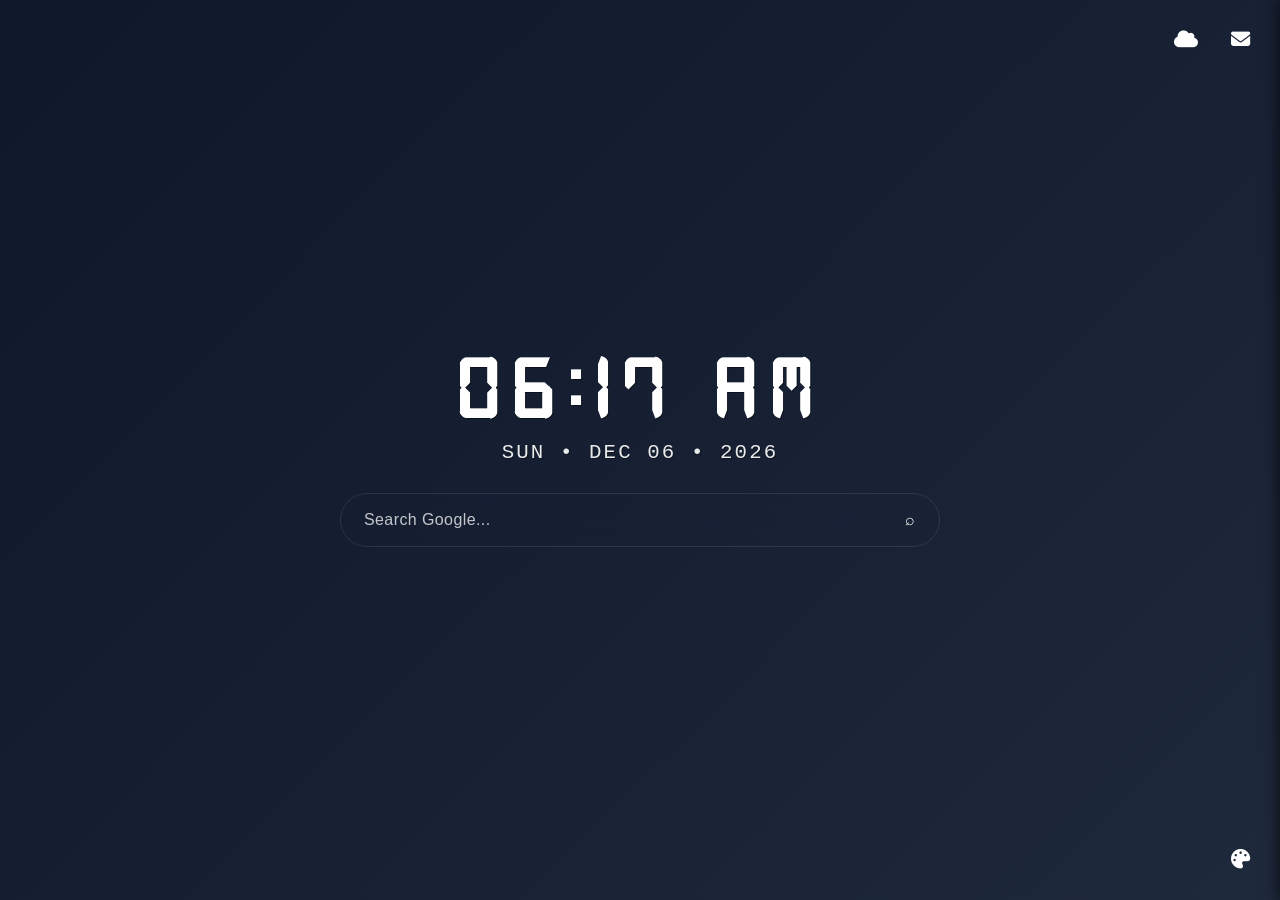
==== tab/index.html @ 5b80b04c "feat: Google Sign-In with redirect, Firebase Firestore sync" ====
<!DOCTYPE html>
<html lang="en">

<head>
    <meta charset="UTF-8" />
    <meta name="viewport" content="width=device-width, initial-scale=1.0" />
    <title>My Chrome Tab</title>

    <!-- Stylesheets -->
    <link rel="stylesheet" href="https://cdnjs.cloudflare.com/ajax/libs/font-awesome/6.5.0/css/all.min.css">
    <link rel="stylesheet" href="styles/base.css" />
    <link rel="stylesheet" href="styles/clock.css" />
    <link rel="stylesheet" href="styles/search.css" />
    <link rel="stylesheet" href="styles/layout.css" />
    <link rel="stylesheet" href="styles/mail.css" />
    <link rel="stylesheet" href="styles/shortcuts.css" />
    <link rel="stylesheet" href="styles/modal.css" />
    <link rel="stylesheet" href="styles/theme.css" />
</head>

<body>
    <div class="container">
        <!-- Sync + Mail buttons (top right) -->
        <button id="sync-btn" class="corner-btn corner-btn-sync" title="Sign in to sync">
            <i class="fas fa-cloud"></i>
        </button>
        <span id="sync-user" class="sync-user-badge"></span>
        <div id="mail-corner" class="mail-corner">
            <button id="mail-dropdown-btn" class="corner-btn" title="Mail">
                <i class="fas fa-envelope"></i>
            </button>
            <div id="mail-dropdown" class="mail-dropdown">
                <div class="mail-dropdown-header">
                    <h4>Google Accounts</h4>
                </div>
                <ul id="mail-dropdown-list"></ul>
            </div>
        </div>

        <!-- Theme button (bottom right) -->
        <button id="open-theme-panel" class="corner-btn corner-btn-theme" title="Change Theme">
            <i class="fas fa-palette"></i>
        </button>

        <!-- Theme Panel -->
        <div id="theme-panel" class="theme-panel">
            <div class="theme-panel-header">
                <h3>Select a Theme</h3>
                <button class="close-theme-panel" title="Close Panel">&times;</button>
            </div>
            <div class="theme-options" id="theme-options"></div>
        </div>

        <!-- Clock -->
        <div class="time-container">
            <div class="digital-display">
                <div class="time" id="time">12<span class="colon">:</span>48 PM</div>
                <div class="date" id="date">THU • AUG 07 • 2025</div>
            </div>
        </div>

        <!-- Search -->
        <div class="search-container">
            <div class="search-wrapper">
                <input type="text" class="search-box" placeholder="Search Google..." id="searchInput"
                    autocomplete="off">
                <button class="search-btn" onclick="performSearch()">⌕</button>
            </div>
        </div>

        <!-- Shortcuts -->
        <div class="shortcuts-wrapper">
            <div id="shortcut-grid" class="shortcut-grid"></div>
        </div>

    </div>

    <!-- Shortcut Modal -->
    <div id="shortcut-dialog" class="modal">
        <div class="modal-content">
            <button class="modal-close" id="close-shortcut-dialog">&times;</button>
            <h4 id="shortcut-dialog-title">Add Shortcut</h4>
            <form id="shortcut-form" class="my-form">
                <input type="url" id="shortcut-url" placeholder="https://example.com" required />
                <div class="name-input-wrapper">
                    <input type="text" id="shortcut-name" placeholder="Shortcut Name" required />
                    <button type="button" id="sync-name-btn" title="Sync name from URL">⟳</button>
                </div>
                <button type="submit">Save</button>
            </form>
        </div>
    </div>

    <!-- Scripts -->
    <script src="lib/firebase-app-compat.js"></script>
    <script src="lib/firebase-auth-compat.js"></script>
    <script src="lib/firebase-firestore-compat.js"></script>
    <script src="./firebase.js"></script>
    <script src="./storage.js"></script>
    <script src="scripts/clock.js"></script>
    <script src="scripts/search.js"></script>
    <script src="scripts/mail.js"></script>
    <script src="./utils.js"></script>
    <script src="scripts/shortcuts.js"></script>
    <script src="scripts/theme.js"></script>
</body>

</html>
---- tab/styles/base.css ----
:root {
  --color-bg: linear-gradient(135deg, #0f172a, #1e293b);
  --color-container: #1e40af;
  --color-text: #ffffff;
  --color-shadow: rgba(0, 0, 0, 0.4);
}

/* ===== FONTS ===== */
@font-face {
  font-family: 'Digital7Mono';
  src: url('../../fonts/digital-7_mono.ttf') format('truetype');
  font-weight: normal;
  font-style: normal;
}

@font-face {
  font-family: 'Digital7';
  src: url('../../fonts/digital-7.ttf') format('truetype');
  font-weight: normal;
  font-style: normal;
}

* {
  box-sizing: border-box;
}

body {
  margin: 0;
  padding: 0;
  min-height: 100vh;
  background: var(--color-bg);
  font-family: Arial, sans-serif;
  display: flex;
  justify-content: center;
  align-items: center;
  color: var(--color-text);
  user-select: none;
}

.container {
  position: relative;
  width: 100%;
  max-width: 1280px;
  margin: 0 auto;
  padding: 1.5rem;
  text-align: center;
  color: var(--color-text);
}

.container h1 {
  font-size: 2rem;
  margin-bottom: 1rem;
}

.container p {
  font-size: 1rem;
}
---- tab/styles/clock.css ----
/* ===== CLOCK ===== */
.clock {
  font-size: 3.5rem;
  font-weight: 600;
  padding: 1rem 2rem;
  margin-bottom: 2rem;
  letter-spacing: 2px;
  color: var(--color-text);
  display: inline-block;
}

.time-container {
  perspective: 1000px;
  position: relative;
  min-width: 400px;
}

.digital-display {
  padding: 25px 40px;
  position: relative;
  display: inline-block;
  overflow: hidden;
}

.digital-display::before {
  content: '';
  position: absolute;
  top: 0;
  left: 0;
  right: 0;
  bottom: 0;
  pointer-events: none;
  animation: scanLines 2s linear infinite;
}

.time {
  font-family: 'Digital7', monospace;
  font-size: clamp(2.8rem, 7vw, 5.5rem);
  font-weight: bold;
  color: #00ff66;
  letter-spacing: 0.15em;
  display: block;
  text-align: center;
  margin-bottom: 8px;
  position: relative;
}

.time .colon {
  animation: blink 1s infinite;
  display: inline-block;
}

@keyframes blink {

  0%,
  50% {
    opacity: 1;
  }

  51%,
  100% {
    opacity: 0.3;
  }
}

.date {
  font-family: 'Courier New', 'Lucida Console', monospace;
  font-size: clamp(0.9rem, 2vw, 1.3rem);
  font-weight: normal;
  color: #00cc55;
  letter-spacing: 0.1em;
  text-align: center;
  opacity: 0.9;
  text-transform: uppercase;
}
---- tab/styles/search.css ----
.search-container {
  position: relative;
  max-width: 600px;
  min-width: 400px;
  width: 100%;
  margin: 0 auto;
}

.search-wrapper {
  position: relative;
  background: rgba(255, 255, 255, 0.05);
  border-radius: 40px;
  padding: 3px;
  backdrop-filter: blur(20px);
  border: 1px solid rgba(255, 255, 255, 0.1);
  background: var(--overlay-color);
  transition: all 0.3s ease;
  display: flex;
  align-items: center;
}

.search-box {
  flex: 1;
  padding: 14px 50px 14px 20px;
  border: none;
  border-radius: 40px;
  font-size: 1rem;
  background: var(--overlay-color);
  outline: none;
  font-weight: 300;
  letter-spacing: 0.4px;
  transition: all 0.3s ease;
}

.search-box::placeholder {
  color: rgba(255, 255, 255, 1);
}

.search-box:focus {
  background: rgba(255, 255, 255, 0.12);
}

.search-btn {
  position: absolute;
  right: 10px;
  top: 50%;
  transform: translateY(-50%);
  width: 38px;
  height: 38px;
  border: none;
  border-radius: 50%;
  background: var(--overlay-color);
  color: var(--color-text);
  cursor: pointer;
  display: flex;
  align-items: center;
  justify-content: center;
  font-size: 1rem;
  transition: all 0.3s ease;
}

.search-btn:hover {
  transform: translateY(-50%) scale(1.05);
}

.search-btn:active {
  transform: translateY(-50%) scale(0.95);
}
---- tab/styles/layout.css ----
.shortcuts-wrapper {
    margin-top: 2rem;
    width: 100%;
}
---- tab/styles/mail.css ----
.mail-corner {
    position: fixed;
    top: 1.25rem;
    right: 1.25rem;
    z-index: 100;
}

#mail-dropdown-btn {
    position: relative;
}

.mail-dropdown {
    position: absolute;
    top: calc(100% + 0.75rem);
    right: 0;
    width: 360px;
    max-height: 440px;
    background: #1e293b;
    border-radius: 14px;
    box-shadow: 0 12px 40px rgba(0, 0, 0, 0.55);
    z-index: 1001;
    display: none;
    overflow: hidden;
    animation: mailFadeIn 0.2s ease-out;
}

@keyframes mailFadeIn {
    from {
        opacity: 0;
        transform: translateY(-8px) scale(0.97);
    }
    to {
        opacity: 1;
        transform: translateY(0) scale(1);
    }
}

.mail-dropdown.open {
    display: block;
}

.mail-dropdown-header {
    padding: 0.85rem 1rem;
    display: flex;
    align-items: center;
    justify-content: space-between;
}

.mail-dropdown-header h4 {
    margin: 0;
    font-size: 0.85rem;
    font-weight: 600;
    color: rgba(255, 255, 255, 0.55);
    text-transform: uppercase;
    letter-spacing: 0.6px;
}

.mail-dropdown-header .mail-add-account {
    display: inline-flex;
    align-items: center;
    justify-content: center;
    padding: 0.3rem;
    border-radius: 6px;
    background: none;
    border: none;
    color: rgba(255, 255, 255, 0.5);
    cursor: pointer;
    transition: background 0.15s, color 0.15s;
}

.mail-dropdown-header .mail-add-account:hover {
    background: rgba(255, 255, 255, 0.08);
    color: white;
}

.mail-dropdown-header .add-account-icon {
    width: 24px;
    height: 24px;
    border-radius: 50%;
    border: 1.5px dashed rgba(255, 255, 255, 0.25);
    display: flex;
    align-items: center;
    justify-content: center;
    font-size: 0.65rem;
    flex-shrink: 0;
}

#mail-dropdown-list {
    list-style: none;
    padding: 0.25rem 0.65rem 0.65rem 0.65rem;
    margin: 0;
    overflow-y: auto;
    max-height: 355px;
    display: flex;
    flex-direction: column;
    gap: 0.65rem;
    scrollbar-width: none;
    -ms-overflow-style: none;
}

#mail-dropdown-list::-webkit-scrollbar {
    display: none;
}

.mail-account-card {
    display: flex;
    flex-wrap: wrap;
    align-items: flex-start;
    column-gap: 0.85rem;
    row-gap: 0.5rem;
    padding: 0.85rem;
    border-radius: 10px;
    background: rgba(255, 255, 255, 0.03);
    transition: background 0.15s;
}

.mail-account-card:hover {
    background: rgba(255, 255, 255, 0.06);
}

.account-avatar {
    width: 44px;
    height: 44px;
    border-radius: 50%;
    object-fit: cover;
    flex-shrink: 0;
    border: 2px solid rgba(255, 255, 255, 0.12);
}

.account-info {
    flex: 1;
    min-width: 0;
}

.account-name {
    font-size: 0.9rem;
    font-weight: 600;
    color: white;
    line-height: 1.3;
    text-align: left;
}

.account-email {
    font-size: 0.78rem;
    color: rgba(255, 255, 255, 0.5);
    overflow: hidden;
    text-overflow: ellipsis;
    white-space: nowrap;
    text-align: left;
}

.account-services {
    display: flex;
    gap: 0.5rem;
    flex-wrap: wrap;
    width: 100%;
}

.service-link {
    display: inline-flex;
    align-items: center;
    justify-content: center;
    padding: 0.45rem;
    border-radius: 8px;
    background: rgba(255, 255, 255, 0.07);
    color: rgba(255, 255, 255, 0.8);
    text-decoration: none;
    transition: background 0.15s, transform 0.15s;
    width: 34px;
    height: 34px;
}

.service-link:hover {
    background: rgba(255, 255, 255, 0.14);
    color: white;
    transform: translateY(-1px);
}

.service-link img,
.service-link i {
    width: 20px;
    height: 20px;
    object-fit: contain;
    font-size: 16px;
    border-radius: 2px;
    flex-shrink: 0;
}
---- tab/styles/shortcuts.css ----
.shortcut-grid {
    display: grid;
    grid-template-columns: repeat(auto-fill, minmax(90px, 1fr));
    gap: 1.25rem;
}

.shortcut-item {
    position: relative;
    text-align: center;
    cursor: grab;
    text-decoration: none;
    transition: opacity 0.2s, transform 0.2s;
    border-radius: 10px;
    padding: 0.5rem 0.25rem;
}

.shortcut-item:active {
    cursor: grabbing;
}

.shortcut-item.dragging {
    opacity: 0.4;
    transform: scale(0.95);
}

.shortcut-item.drag-over {
    outline: 2px dashed rgba(255, 255, 255, 0.4);
    outline-offset: 4px;
    border-radius: 10px;
}

.shortcut-item:hover .shortcut-menu-btn {
    opacity: 1;
}

.shortcut-icon-wrapper {
    width: 48px;
    height: 48px;
    border-radius: 50%;
    background-color: var(--overlay-color);
    display: flex;
    align-items: center;
    justify-content: center;
    margin: 0 auto 0.5rem auto;
}

.shortcut-icon {
    width: 20px;
    height: 20px;
    object-fit: contain;
    display: block;
}

.shortcut-label {
    font-size: 0.85rem;
    word-break: break-word;
    color: rgba(255, 255, 255, 0.8);
    text-decoration: none;
}

.shortcut-item,
.shortcut-item a,
.shortcut-item a:link,
.shortcut-item a:visited,
.shortcut-item a:hover,
.shortcut-item a:active {
    text-decoration: none !important;
}

.shortcut-menu-btn {
    position: absolute;
    top: 0;
    right: 0;
    font-size: 1.2rem;
    background: transparent;
    border: none;
    color: white;
    opacity: 0;
    cursor: pointer;
    padding: 0.25rem;
    z-index: 1;
    transition: opacity 0.2s ease;
}

.shortcut-menu {
    position: absolute;
    top: 24px;
    right: 0;
    background: #1e293b;
    border: 1px solid rgba(255, 255, 255, 0.1);
    border-radius: 6px;
    box-shadow: 0 6px 12px rgba(0, 0, 0, 0.2);
    display: none;
    flex-direction: column;
    z-index: 2;
}

.shortcut-menu button {
    background: none;
    border: none;
    color: white;
    padding: 0.5rem 1rem;
    text-align: left;
    cursor: pointer;
    font-size: 0.85rem;
    width: 100%;
}

.shortcut-menu button:hover {
    background-color: #374151;
}

.add-shortcut-btn {
    color: var(--color-text);
    font-size: 0.85rem;
    padding: 0;
    border: none;
    border-radius: 0;
    cursor: pointer;
    display: flex;
    flex-direction: column;
    justify-content: center;
    align-items: center;
    text-align: center;
    min-height: auto;
    width: 100%;
    box-shadow: none;
    transition: background-color 0.2s ease;
    text-decoration: none;
    position: relative;
}

.add-shortcut-btn.drag-over {
    outline: 2px dashed rgba(255, 255, 255, 0.4);
    outline-offset: 4px;
    border-radius: 10px;
}

.add-shortcut-btn .add-icon {
    width: 48px;
    height: 48px;
    border-radius: 50%;
    margin: 0 auto 0.5rem auto;
    display: flex;
    align-items: center;
    justify-content: center;
    background-color: var(--overlay-color);
    font-size: 1.5rem;
    color: var(--color-text);
}

.add-shortcut-btn .add-text {
    font-size: 0.85rem;
    word-break: break-word;
    color: var(--color-text);
}

@media (max-width: 768px) {
    .shortcuts-wrapper {
        min-width: 400px;
    }
}
---- tab/styles/modal.css ----
.modal {
  display: none;
  position: fixed;
  top: 0;
  left: 0;
  width: 100vw;
  height: 100vh;
  background: rgba(0, 0, 0, 0.6);
  justify-content: center;
  align-items: center;
  z-index: 999;
}

.modal-content {
  position: relative;
  background-color: #1e293b;
  padding: 2rem;
  border-radius: 16px;
  box-shadow: 0 15px 35px rgba(0, 0, 0, 0.5);
  width: 90%;
  max-width: 420px;
  text-align: center;
  color: var(--color-text);
  animation: fadeIn 0.3s ease-out;
}

.modal-content h4 {
  margin-top: 0;
  margin-bottom: 1rem;
  font-size: 1.3rem;
  font-weight: 600;
}


.modal-close {
  position: absolute;
  top: 12px;
  right: 12px;
  width: 32px;
  height: 32px;
  font-size: 1.3rem;
  background: rgba(255, 255, 255, 0.1);
  color: white;
  border: none;
  border-radius: 50%;
  cursor: pointer;
  display: flex;
  align-items: center;
  justify-content: center;
  transition: background 0.3s ease;
}

.modal-close:hover {
  background: #f87171;
}


.modal-close:hover {
  background: #f87171;
  color: white;
  border-color: transparent;
}

@keyframes fadeIn {
  from {
    opacity: 0;
    transform: scale(0.98);
  }

  to {
    opacity: 1;
    transform: scale(1);
  }
}

.my-form {
  display: flex;
  flex-direction: column;
  gap: 0.75rem;
  margin-top: 1rem;
}

.my-form input {
  padding: 0.75rem 1rem;
  border: none;
  border-radius: 10px;
  outline: none;
  background-color: rgba(255, 255, 255, 0.08);
  color: white;
  font-size: 1rem;
}

.my-form button {
  width: 100%;
  padding: 0.6rem 1.2rem;
  background-color: #2563eb;
  color: white;
  border: none;
  border-radius: 10px;
  cursor: pointer;
  font-size: 1rem;
  font-weight: 500;
  transition: background 0.3s ease;
}

.my-form button:hover {
  background-color: #1d4ed8;
}

#shortcut-dialog .modal-content {
  text-align: center;
}

#shortcut-dialog input {
  padding: 0.75rem 1rem;
  border: none;
  border-radius: 10px;
  outline: none;
  background-color: rgba(255, 255, 255, 0.08);
  color: white;
  font-size: 1rem;
}

#shortcut-dialog button[type="submit"] {
  width: 100%;
  padding: 0.6rem 1.2rem;
  background-color: #2563eb;
  color: white;
  border: none;
  border-radius: 10px;
  cursor: pointer;
  font-size: 1rem;
  font-weight: 500;
  transition: background 0.3s ease;
}

#shortcut-dialog button[type="submit"]:hover {
  background-color: #1d4ed8;
}

.name-input-wrapper {
  position: relative;
  width: 100%;
}

.name-input-wrapper input {
  width: 100%;
  padding-right: 2.5rem;
  padding-left: 1rem;
  padding-top: 0.75rem;
  padding-bottom: 0.75rem;
  border: none;
  border-radius: 10px;
  outline: none;
  background-color: rgba(255, 255, 255, 0.08);
  color: white;
  font-size: 1rem;
  font-family: inherit;
}

#sync-name-btn {
  position: absolute;
  right: 0.75rem;
  top: 50%;
  transform: translateY(-50%);
  background: none;
  border: none;
  color: rgba(255, 255, 255, 0.7);
  font-size: 1.1rem;
  cursor: pointer;
  opacity: 0.6;
  padding: 0;
  line-height: 1;
  height: 1.2rem;
  width: 1.2rem;
  display: flex;
  align-items: center;
  justify-content: center;
}

#sync-name-btn:hover {
  opacity: 1;
}
---- tab/styles/theme.css ----
body.dark-text {
    --text-color: #ffffff;
    --clock-text-color: #ffffff;
    --search-text-color: #ffffff;
    --search-placeholder-text-color: rgba(255, 255, 255, 0.6);
    --shadow-color: rgba(0, 0, 0, 0.7);
    --overlay-color: rgba(0, 0, 0, 0.3);
    --hover-overlay-color: rgba(0, 0, 0, 0.5);
}

body.light-text {
    --text-color: #ffffff;
    --clock-text-color: #ffffff;
    --search-text-color: #000000;
    --search-placeholder-text-color: rgba(0, 0, 0, 0.6);
    --shadow-color: rgba(255, 255, 255, 0.6);
    --overlay-color: rgba(255, 255, 255, 0.25);
    --hover-overlay-color: rgba(255, 255, 255, 0.4);
}

.shortcut-label,
.mail-left {
    color: var(--text-color);
    text-shadow: 1px 1px 0 rgba(0, 0, 0, 0.4);
    font-weight: 500;
}

#time,
#date {
    color: var(--clock-text-color);
    text-shadow: 1px 1px 0 rgba(0, 0, 0, 0.4);
}

.shortcut-icon-wrapper:hover,
.add-shortcut-btn .add-icon:hover {
    background-color: var(--hover-overlay-color);
    transition: background-color 0.2s ease;
}

.search-box {
    color: var(--search-text-color);
    opacity: 0.75;
}

.search-box::placeholder {
    color: var(--search-placeholder-text-color);
}

.corner-btn {
    background-color: var(--overlay-color);
    border: none;
    border-radius: 50%;
    padding: 0.6rem;
    font-size: 1.2rem;
    color: var(--text-color);
    cursor: pointer;
    width: 40px;
    height: 40px;
    display: flex;
    align-items: center;
    justify-content: center;
    transition: background-color 0.2s ease, transform 0.2s ease;
}

.corner-btn:hover {
    background-color: var(--hover-overlay-color);
    transform: scale(1.1);
}

.corner-btn-theme {
    position: fixed;
    bottom: 1.25rem;
    right: 1.25rem;
    z-index: 100;
}

.corner-btn-sync {
    position: fixed;
    top: 1.25rem;
    right: 4.6rem;
    z-index: 100;
}

.sync-user-badge {
    display: none;
    position: fixed;
    top: 1.6rem;
    right: 7.2rem;
    z-index: 100;
    background: rgba(255, 255, 255, 0.08);
    color: rgba(255, 255, 255, 0.7);
    padding: 0.3rem 0.6rem;
    border-radius: 12px;
    font-size: 0.72rem;
    max-width: 140px;
    overflow: hidden;
    text-overflow: ellipsis;
    white-space: nowrap;
    pointer-events: none;
}

.corner-btn-sync.syncing i {
    animation: spin 1s linear infinite;
}

.corner-btn-sync.synced {
    color: #4ade80;
}

@keyframes spin {
    from { transform: rotate(0deg); }
    to { transform: rotate(360deg); }
}

.sync-info-bubble {
    display: none;
    position: fixed;
    top: 4rem;
    right: 1.25rem;
    background: #1e293b;
    color: white;
    padding: 0.6rem 1rem;
    border-radius: 8px;
    font-size: 0.8rem;
    font-weight: 500;
    z-index: 200;
    box-shadow: 0 4px 16px rgba(0, 0, 0, 0.4);
    border: 1px solid rgba(255, 255, 255, 0.1);
    animation: bubbleIn 0.2s ease-out;
}

.sync-info-bubble.synced {
    border-color: rgba(74, 222, 128, 0.4);
}

.sync-info-bubble small {
    display: block;
    margin-top: 0.3rem;
    opacity: 0.7;
    font-weight: 400;
    font-size: 0.72rem;
}

.sync-copy-btn {
    background: none;
    border: none;
    color: white;
    cursor: pointer;
    padding: 0 0.2rem;
    font-size: 0.85rem;
    vertical-align: middle;
    opacity: 0.8;
}

.sync-copy-btn:hover {
    opacity: 1;
}

.sync-info-bubble.error {
    border-color: rgba(248, 113, 113, 0.4);
    color: #f87171;
}

@keyframes bubbleIn {
    from { opacity: 0; transform: translateY(-4px); }
    to { opacity: 1; transform: translateY(0); }
}

.theme-panel {
    position: fixed;
    top: 0;
    right: -320px;
    width: 320px;
    height: 100vh;
    background: #1e293b;
    color: white;
    z-index: 1000;
    padding: 0 1rem 1rem 1rem;
    box-shadow: -4px 0 12px rgba(0, 0, 0, 0.5);
    transition: right 0.3s ease-in-out;
    overflow-y: auto;
}

.theme-panel::-webkit-scrollbar {
    width: 6px;
}

.theme-panel::-webkit-scrollbar-thumb {
    background-color: rgba(255, 255, 255, 0.25);
    border-radius: 4px;
}

.theme-panel::-webkit-scrollbar-track {
    background: transparent;
}

.theme-panel.open {
    right: 0;
}

.theme-panel-header {
    position: sticky;
    top: 0;
    z-index: 10;
    background: #1e293b;
    padding-block: 0.75rem;
    display: flex;
    align-items: center;
    justify-content: space-between;
    gap: 1rem;
}

.theme-panel-header h3 {
    font-size: 1.25rem;
    margin: 0;
}

.close-theme-panel {
    font-size: 1.5rem;
    background: transparent;
    border: none;
    color: white;
    cursor: pointer;
}

.theme-options {
    display: flex;
    flex-direction: column;
    gap: 1rem;
}

.theme-thumb {
    width: 100%;
    aspect-ratio: 16 / 9;
    object-fit: cover;
    border-radius: 8px;
    border: 2px solid transparent;
    cursor: pointer;
    display: block;
    transition: border 0.2s ease, transform 0.2s ease;
}

.theme-thumb:hover {
    border-color: #3b82f6;
}
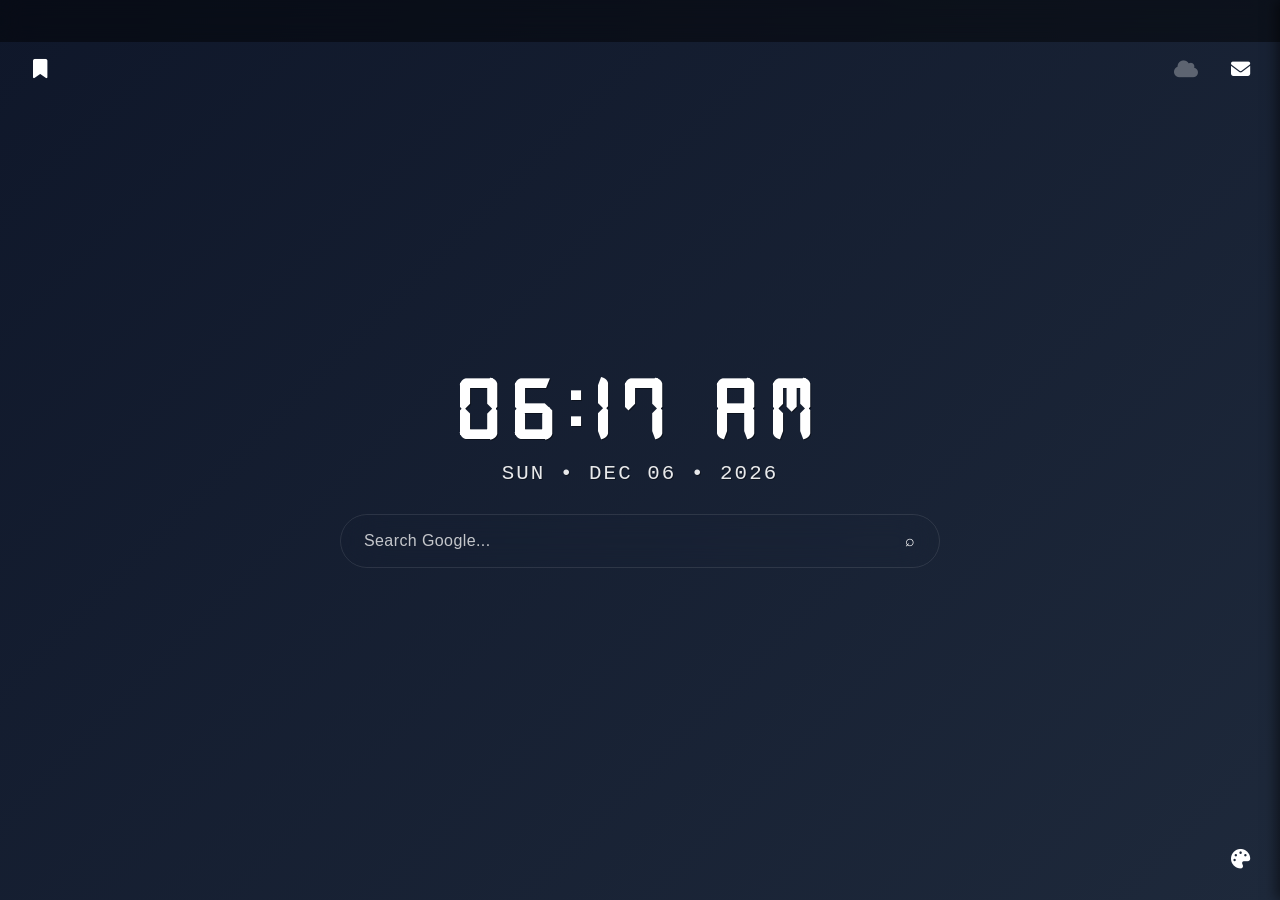
==== commit 34e3c93b: "@ feat: bookmark bar with folders, sync, drag reorder, and UI polish - Add self-contained bookmark b" ====
--- a/tab/index.html
+++ b/tab/index.html
@@ -16,15 +16,35 @@
     <link rel="stylesheet" href="styles/shortcuts.css" />
     <link rel="stylesheet" href="styles/modal.css" />
     <link rel="stylesheet" href="styles/theme.css" />
+    <link rel="stylesheet" href="styles/bookmarks.css" />
 </head>
 
 <body>
+    <!-- Bookmark Bar -->
+    <div id="bookmark-bar">
+        <div id="bookmark-bar-items" class="bookmark-bar-items"></div>
+    </div>
+
     <div class="container">
+        <!-- Bookmark button (top left) -->
+        <div id="bookmark-corner" class="bookmark-corner">
+            <button id="bookmark-btn" class="corner-btn" title="Bookmarks">
+                <i class="fas fa-bookmark"></i>
+            </button>
+            <div id="bookmark-dropdown" class="sync-dropdown">
+                <div id="bookmark-dropdown-content"></div>
+            </div>
+        </div>
+
         <!-- Sync + Mail buttons (top right) -->
-        <button id="sync-btn" class="corner-btn corner-btn-sync" title="Sign in to sync">
-            <i class="fas fa-cloud"></i>
-        </button>
-        <span id="sync-user" class="sync-user-badge"></span>
+        <div id="sync-corner" class="sync-corner">
+            <button id="sync-btn" class="corner-btn corner-btn-sync" title="Sync">
+                <i class="fas fa-cloud"></i>
+            </button>
+            <div id="sync-dropdown" class="sync-dropdown">
+                <div id="sync-dropdown-content"></div>
+            </div>
+        </div>
         <div id="mail-corner" class="mail-corner">
             <button id="mail-dropdown-btn" class="corner-btn" title="Mail">
                 <i class="fas fa-envelope"></i>
@@ -92,10 +112,7 @@
     </div>
 
     <!-- Scripts -->
-    <script src="lib/firebase-app-compat.js"></script>
-    <script src="lib/firebase-auth-compat.js"></script>
-    <script src="lib/firebase-firestore-compat.js"></script>
-    <script src="./firebase.js"></script>
+    <script src="./sync.js"></script>
     <script src="./storage.js"></script>
     <script src="scripts/clock.js"></script>
     <script src="scripts/search.js"></script>
@@ -103,6 +120,7 @@
     <script src="./utils.js"></script>
     <script src="scripts/shortcuts.js"></script>
     <script src="scripts/theme.js"></script>
+    <script src="scripts/bookmarks.js"></script>
 </body>
 
 </html>
--- a/tab/styles/mail.css
+++ b/tab/styles/mail.css
@@ -1,6 +1,6 @@
 .mail-corner {
     position: fixed;
-    top: 1.25rem;
+    top: calc(42px + 0.5rem);
     right: 1.25rem;
     z-index: 100;
 }
--- a/tab/styles/shortcuts.css
+++ b/tab/styles/shortcuts.css
@@ -9,9 +9,15 @@
     text-align: center;
     cursor: grab;
     text-decoration: none;
-    transition: opacity 0.2s, transform 0.2s;
+    transition: opacity 0.2s, transform 0.25s ease, outline 0.15s ease;
     border-radius: 10px;
     padding: 0.5rem 0.25rem;
+}
+
+.shortcut-item a,
+.shortcut-item img,
+.shortcut-item button {
+    -webkit-user-drag: none;
 }
 
 .shortcut-item:active {
@@ -24,9 +30,20 @@
 }
 
 .shortcut-item.drag-over {
-    outline: 2px dashed rgba(255, 255, 255, 0.4);
+    outline: 2px dashed rgba(255, 255, 255, 0.5);
     outline-offset: 4px;
     border-radius: 10px;
+    background: rgba(255, 255, 255, 0.05);
+}
+
+@keyframes settle-bounce {
+    0% { transform: scale(0.95); }
+    50% { transform: scale(1.04); }
+    100% { transform: scale(1); }
+}
+
+.shortcut-item.settled {
+    animation: settle-bounce 0.3s ease;
 }
 
 .shortcut-item:hover .shortcut-menu-btn {
@@ -130,12 +147,6 @@
     position: relative;
 }
 
-.add-shortcut-btn.drag-over {
-    outline: 2px dashed rgba(255, 255, 255, 0.4);
-    outline-offset: 4px;
-    border-radius: 10px;
-}
-
 .add-shortcut-btn .add-icon {
     width: 48px;
     height: 48px;
--- a/tab/styles/theme.css
+++ b/tab/styles/theme.css
@@ -74,29 +74,28 @@
     z-index: 100;
 }
 
-.corner-btn-sync {
-    position: fixed;
-    top: 1.25rem;
+.sync-corner {
+    position: fixed;
+    top: calc(42px + 0.5rem);
     right: 4.6rem;
     z-index: 100;
 }
 
-.sync-user-badge {
-    display: none;
-    position: fixed;
-    top: 1.6rem;
-    right: 7.2rem;
+.bookmark-corner {
+    position: fixed;
+    top: calc(42px + 0.5rem);
+    left: 1.25rem;
     z-index: 100;
-    background: rgba(255, 255, 255, 0.08);
-    color: rgba(255, 255, 255, 0.7);
-    padding: 0.3rem 0.6rem;
-    border-radius: 12px;
-    font-size: 0.72rem;
-    max-width: 140px;
-    overflow: hidden;
-    text-overflow: ellipsis;
-    white-space: nowrap;
-    pointer-events: none;
+}
+
+.corner-btn-sync {
+    position: relative;
+    color: rgba(255, 255, 255, 0.3);
+    transition: color 0.3s ease;
+}
+
+.corner-btn-sync:hover {
+    color: rgba(255, 255, 255, 0.6);
 }
 
 .corner-btn-sync.syncing i {
@@ -105,6 +104,10 @@
 
 .corner-btn-sync.synced {
     color: #4ade80;
+}
+
+.corner-btn-sync.error {
+    color: #f87171;
 }
 
 @keyframes spin {
@@ -166,6 +169,144 @@
     to { opacity: 1; transform: translateY(0); }
 }
 
+.sync-dropdown {
+    position: absolute;
+    top: calc(100% + 0.75rem);
+    right: 0;
+    width: 300px;
+    background: #1e293b;
+    border-radius: 14px;
+    box-shadow: 0 12px 40px rgba(0, 0, 0, 0.55);
+    z-index: 1001;
+    display: none;
+    overflow: hidden;
+    animation: mailFadeIn 0.2s ease-out;
+}
+
+.sync-dropdown.open {
+    display: block;
+}
+
+.sync-dropdown-inner {
+    padding: 1rem;
+}
+
+.sync-dropdown-user {
+    display: flex;
+    align-items: center;
+    gap: 0.75rem;
+    margin-bottom: 0.75rem;
+    padding: 0.6rem 0.75rem;
+    background: rgba(255, 255, 255, 0.04);
+    border-radius: 10px;
+}
+
+.sync-dropdown-avatar {
+    width: 36px;
+    height: 36px;
+    border-radius: 50%;
+    background: #2563eb;
+    color: white;
+    display: flex;
+    align-items: center;
+    justify-content: center;
+    font-weight: 600;
+    font-size: 0.9rem;
+    flex-shrink: 0;
+}
+
+.sync-dropdown-email {
+    font-size: 0.85rem;
+    color: white;
+    font-weight: 500;
+    word-break: break-all;
+}
+
+.sync-status-msg {
+    font-size: 0.78rem;
+    padding: 0.5rem 0.75rem;
+    border-radius: 6px;
+    margin-bottom: 0.5rem;
+    text-align: center;
+    font-weight: 500;
+    animation: bubbleIn 0.2s ease-out;
+}
+
+.sync-status-msg.success {
+    background: rgba(74, 222, 128, 0.1);
+    color: #4ade80;
+}
+
+.sync-status-msg.error {
+    background: rgba(248, 113, 113, 0.1);
+    color: #f87171;
+}
+
+.sync-dropdown-actions {
+    display: flex;
+    flex-direction: column;
+    gap: 0.4rem;
+}
+
+.sync-dropdown-btn {
+    width: 100%;
+    padding: 0.6rem 1rem;
+    border: none;
+    border-radius: 8px;
+    font-size: 0.85rem;
+    cursor: pointer;
+    font-weight: 500;
+    text-align: center;
+    transition: background 0.15s, transform 0.15s;
+}
+
+.sync-dropdown-btn.primary {
+    background: #2563eb;
+    color: white;
+}
+
+.sync-dropdown-btn.primary:hover {
+    background: #1d4ed8;
+}
+
+.sync-dropdown-btn.ghost {
+    background: rgba(255, 255, 255, 0.06);
+    color: rgba(255, 255, 255, 0.7);
+}
+
+.sync-dropdown-btn.ghost:hover {
+    background: rgba(255, 255, 255, 0.12);
+    color: white;
+}
+
+.sync-dropdown-btn.danger {
+    background: rgba(248, 113, 113, 0.1);
+    color: #f87171;
+}
+
+.sync-dropdown-btn.danger:hover {
+    background: rgba(248, 113, 113, 0.2);
+}
+
+.sync-dropdown-btn.signin {
+    background: #2563eb;
+    color: white;
+    padding: 0.75rem;
+    font-size: 0.9rem;
+}
+
+.sync-dropdown-btn.signin:hover {
+    background: #1d4ed8;
+}
+
+.sync-dropdown-info {
+    font-size: 0.78rem;
+    color: rgba(255, 255, 255, 0.5);
+    text-align: center;
+    margin-bottom: 0.75rem;
+    line-height: 1.4;
+}
+
 .theme-panel {
     position: fixed;
     top: 0;
--- a/tab/styles/bookmarks.css
+++ b/tab/styles/bookmarks.css
@@ -0,0 +1,245 @@
+/* ===== Bookmark Bar ===== */
+#bookmark-bar {
+    position: fixed;
+    top: 0; left: 0; right: 0;
+    height: 42px;
+    z-index: 100;
+    display: flex;
+    align-items: center;
+    padding: 0 1rem;
+    background: rgba(0,0,0,0.45);
+    backdrop-filter: blur(12px);
+    -webkit-backdrop-filter: blur(12px);
+}
+body.bookmark-bar-visible { padding-top: 42px; }
+
+.bookmark-bar-items {
+    display: flex; align-items: center; gap: 2px;
+    flex: 1 1 0; min-width: 0;
+    overflow-x: auto; overflow-y: hidden; height: 100%;
+    white-space: nowrap;
+    -ms-overflow-style: none; scrollbar-width: none;
+    -webkit-overflow-scrolling: touch;
+}
+.bookmark-bar-items::-webkit-scrollbar { display: none; }
+
+/* ===== Bar item (shared) ===== */
+.bookmark-bar-item {
+    display: flex; align-items: center; gap: 5px;
+    padding: 4px 8px; border-radius: 6px;
+    cursor: grab; flex-shrink: 0; height: 30px;
+    text-decoration: none; color: var(--text-color);
+    font-size: 0.78rem; white-space: nowrap;
+    transition: background 0.15s, opacity 0.2s, transform 0.25s ease;
+    user-select: none; -webkit-user-drag: none;
+}
+.bookmark-bar-item:hover { background: var(--hover-overlay-color); }
+.bookmark-bar-item:active { cursor: grabbing; }
+
+/* ===== Bar folder ===== */
+.bm-bar-folder { gap: 5px; }
+.bm-bar-folder-icon { font-size: 0.7rem; color: #fbbf24; flex-shrink: 0; }
+
+/* ===== Bar bookmark ===== */
+.bm-bar-bookmark { cursor: pointer; -webkit-user-drag: element; }
+.bm-bar-bookmark:active { cursor: pointer; }
+.bm-bar-bookmark .bm-favicon { width: 16px; height: 16px; flex-shrink: 0; -webkit-user-drag: none; }
+.bm-bar-bookmark .bm-title { overflow: hidden; text-overflow: ellipsis; max-width: 130px; -webkit-user-drag: none; }
+
+/* ===== Bar folder ===== */
+.bm-bar-folder { cursor: pointer; -webkit-user-drag: element; }
+.bm-bar-folder .bm-bar-folder-icon { -webkit-user-drag: none; }
+.bm-bar-folder .bm-title { -webkit-user-drag: none; }
+
+/* ===== Bar separator ===== */
+.bm-bar-sep { width: 1px; height: 18px; background: rgba(255,255,255,0.12); margin: 0 4px; flex-shrink: 0; }
+
+/* ===== Bar drag states ===== */
+.bookmark-bar-item.dragging { opacity: 0.4; transform: scale(0.95); }
+.bookmark-bar-item.drag-over { outline: 2px solid rgba(255,255,255,0.5); outline-offset: 2px; background: var(--hover-overlay-color); }
+.bookmark-bar-item.drag-insert-before { outline: none; }
+.bookmark-bar-item.drag-insert-after { outline: none; }
+.bookmark-bar-item.settled { animation: bm-settle 0.25s ease; }
+@keyframes bm-settle { 0%{transform:scale(0.95)} 50%{transform:scale(1.04)} 100%{transform:scale(1)} }
+
+/* ===== Drag insertion indicator ===== */
+.bm-drag-indicator {
+    display: none;
+    width: 3px;
+    pointer-events: none;
+    z-index: 200;
+    background: #3b82f6;
+    border-radius: 2px;
+    box-shadow: 0 0 8px rgba(59,130,246,0.5);
+}
+
+/* ===== Empty state ===== */
+.bookmark-bar-empty { color: rgba(255,255,255,0.2); font-size: 0.75rem; padding: 0 0.5rem; white-space: nowrap; user-select: none; }
+
+/* ===== Bar folder submenu ===== */
+.bm-bar-submenu {
+    position: fixed; z-index: 200;
+    min-width: 200px; max-width: 340px; max-height: 400px;
+    background: #1e293b; border-radius: 10px;
+    box-shadow: 0 8px 30px rgba(0,0,0,0.5);
+    border: 1px solid rgba(255,255,255,0.08);
+    overflow-y: auto; padding: 0.5rem;
+    animation: bm-submenu-in 0.15s ease-out;
+}
+@keyframes bm-submenu-in { from{opacity:0;transform:translateY(-4px)} to{opacity:1;transform:translateY(0)} }
+
+.bm-submenu-open-all {
+    padding: 6px 10px; border-radius: 6px; cursor: pointer;
+    font-size: 0.75rem; color: rgba(255,255,255,0.5);
+    margin-bottom: 4px; transition: background 0.1s, color 0.1s;
+}
+.bm-submenu-open-all:hover { background: rgba(255,255,255,0.06); color: white; }
+
+.bm-submenu-back {
+    padding: 5px 8px; border-radius: 5px; cursor: pointer;
+    font-size: 0.73rem; color: rgba(255,255,255,0.5);
+    margin-bottom: 4px; transition: background 0.1s;
+}
+.bm-submenu-back:hover { background: rgba(255,255,255,0.06); }
+
+.bm-submenu-list { display: flex; flex-direction: column; gap: 1px; }
+
+.bm-submenu-item {
+    display: flex; align-items: center; gap: 6px;
+    padding: 5px 8px; border-radius: 5px;
+    font-size: 0.78rem; color: var(--text-color);
+    text-decoration: none; cursor: pointer;
+    transition: background 0.1s; white-space: nowrap;
+}
+.bm-submenu-item:hover { background: rgba(255,255,255,0.06); }
+
+.bm-submenu-folder-icon { font-size: 0.7rem; color: #fbbf24; flex-shrink: 0; width: 16px; text-align: center; }
+
+.bm-submenu-empty { color: rgba(255,255,255,0.2); font-size: 0.72rem; padding: 8px; text-align: center; font-style: italic; }
+
+/* ===== Context menu ===== */
+.bm-context-menu {
+    position: fixed; z-index: 300;
+    min-width: 150px;
+    background: #1e293b; border-radius: 8px;
+    box-shadow: 0 6px 20px rgba(0,0,0,0.5);
+    border: 1px solid rgba(255,255,255,0.08);
+    padding: 4px; overflow: hidden;
+}
+.bm-context-item {
+    padding: 7px 12px; border-radius: 5px; cursor: pointer;
+    font-size: 0.78rem; color: rgba(255,255,255,0.8);
+    transition: background 0.1s; white-space: nowrap;
+}
+.bm-context-item:hover { background: rgba(255,255,255,0.08); }
+
+/* ===== Bookmark dropdown ===== */
+#bookmark-dropdown { position: absolute; top: calc(100% + 0.75rem); left: 0; width: 340px; }
+.bookmark-dropdown-inner { padding: 1rem; text-align: left; }
+
+/* ===== Header ===== */
+.bm-header-row { display: flex; align-items: center; justify-content: space-between; margin-bottom: 0.5rem; }
+.bm-header-row h4 { margin: 0; font-size: 0.9rem; font-weight: 600; }
+
+.bm-toggle-add-btn {
+    width: 28px; height: 28px; border-radius: 50%; border: none;
+    background: rgba(255,255,255,0.08); color: rgba(255,255,255,0.6);
+    font-size: 0.8rem; cursor: pointer;
+    display: flex; align-items: center; justify-content: center;
+    transition: background 0.15s, color 0.15s;
+}
+.bm-toggle-add-btn:hover { background: rgba(255,255,255,0.18); color: white; }
+
+/* ===== iOS back button ===== */
+.bm-nav-back {
+    cursor: pointer; color: rgba(255,255,255,0.5);
+    padding: 2px 4px; border-radius: 4px; font-size: 0.75rem;
+    transition: color 0.15s, background 0.15s; flex-shrink: 0;
+    display: flex; align-items: center;
+}
+.bm-nav-back:hover { color: white; background: rgba(255,255,255,0.08); }
+
+/* ===== Add section ===== */
+.bm-add-section { margin-bottom: 0.6rem; padding-bottom: 0.6rem; border-bottom: 1px solid rgba(255,255,255,0.08); }
+.bm-add-section .bookmark-add-form { display: flex; flex-direction: column; gap: 0.4rem; margin-bottom: 0.5rem; }
+.bm-add-section .bookmark-add-form input {
+    background: rgba(255,255,255,0.06); border: 1px solid rgba(255,255,255,0.1);
+    border-radius: 8px; padding: 0.5rem 0.7rem; color: white; font-size: 0.8rem; outline: none;
+}
+.bm-add-section .bookmark-add-form input:focus { border-color: rgba(255,255,255,0.2); }
+.bm-add-section .bookmark-add-form input::placeholder { color: rgba(255,255,255,0.35); }
+
+.bm-folder-form { display: flex; gap: 0; margin-bottom: 0.5rem; }
+.bm-folder-form input {
+    flex: 1; background: rgba(255,255,255,0.05); border: 1px solid rgba(255,255,255,0.1);
+    border-right: none; border-radius: 8px 0 0 8px; padding: 0.5rem 0.6rem;
+    color: white; font-size: 0.75rem; outline: none; min-width: 0;
+    height: 32px; box-sizing: border-box;
+}
+.bm-folder-form input:focus { border-color: rgba(255,255,255,0.2); }
+.bm-folder-form input::placeholder { color: rgba(255,255,255,0.3); }
+.bm-folder-add-btn {
+    background: rgba(255,255,255,0.08); border: 1px solid rgba(255,255,255,0.1);
+    border-radius: 0 8px 8px 0; color: rgba(255,255,255,0.7); cursor: pointer;
+    font-size: 0.75rem; font-weight: 500; padding: 0 12px; transition: background 0.15s;
+    height: 32px; box-sizing: border-box; flex-shrink: 0; white-space: nowrap;
+}
+.bm-folder-add-btn:hover { background: rgba(255,255,255,0.15); color: white; }
+
+.bm-form-row { display: flex; gap: 0.4rem; }
+.bm-add-btn {
+    flex: 1; padding: 0.5rem; border: none; border-radius: 8px;
+    background: #2563eb; color: white; font-size: 0.8rem; cursor: pointer;
+    font-weight: 500; transition: background 0.15s;
+}
+.bm-add-btn:hover { background: #1d4ed8; }
+
+/* ===== File list ===== */
+.bookmark-dropdown-list { max-height: 300px; overflow-y: auto; }
+.bookmark-dropdown-list::-webkit-scrollbar { width: 4px; }
+.bookmark-dropdown-list::-webkit-scrollbar-thumb { background: rgba(255,255,255,0.15); border-radius: 2px; }
+
+/* ===== Folder item ===== */
+.bm-folder-item {
+    display: flex; align-items: center; gap: 8px;
+    padding: 7px 8px; border-radius: 6px;
+    cursor: pointer; user-select: none;
+    transition: background 0.1s, opacity 0.2s;
+}
+.bm-folder-item:hover { background: rgba(255,255,255,0.05); }
+.bm-folder-item.dragging { opacity: 0.4; }
+.bm-folder-item.drag-over { background: rgba(255,255,255,0.08); outline: 1px dashed rgba(255,255,255,0.3); }
+.bm-folder-item-icon { font-size: 0.9rem; color: #fbbf24; width: 20px; text-align: center; flex-shrink: 0; }
+.bm-folder-item-name { flex: 1; font-size: 0.82rem; overflow: hidden; text-overflow: ellipsis; white-space: nowrap; }
+
+/* ===== Bookmark dropdown item ===== */
+.bookmark-dropdown-item {
+    display: flex; align-items: center; gap: 6px;
+    padding: 6px 8px; border-radius: 6px;
+    transition: background 0.1s, opacity 0.2s;
+}
+.bookmark-dropdown-item:hover { background: rgba(255,255,255,0.05); }
+.bookmark-dropdown-item.dragging { opacity: 0.4; }
+.bookmark-dropdown-item.drag-over { background: rgba(255,255,255,0.08); outline: 1px dashed rgba(255,255,255,0.3); }
+.bookmark-dropdown-item .bm-dl-favicon { width: 16px; height: 16px; flex-shrink: 0; }
+.bookmark-dropdown-item .bm-dl-name { flex: 1; font-size: 0.8rem; overflow: hidden; text-overflow: ellipsis; white-space: nowrap; }
+
+/* ===== Separator ===== */
+.bm-list-separator { height: 1px; background: rgba(255,255,255,0.06); margin: 4px 0; }
+
+/* ===== Empty ===== */
+.bm-empty-dir { color: rgba(255,255,255,0.2); font-size: 0.75rem; text-align: center; padding: 1.5rem 0; font-style: italic; }
+
+/* ===== Icon action buttons ===== */
+.bm-dl-actions { display: flex; gap: 2px; opacity: 0; transition: opacity 0.1s; }
+.bm-folder-item:hover .bm-dl-actions,
+.bookmark-dropdown-item:hover .bm-dl-actions { opacity: 1; }
+
+.bm-icon-btn {
+    background: none; border: none; color: rgba(255,255,255,0.5); cursor: pointer;
+    font-size: 0.7rem; padding: 4px 6px; border-radius: 4px;
+    display: flex; align-items: center; justify-content: center;
+    transition: color 0.15s, background 0.15s;
+}
+.bm-icon-btn:hover { background: rgba(255,255,255,0.1); color: white; }
+.bm-del-btn:hover { color: #f87171; background: rgba(248,113,113,0.15); }
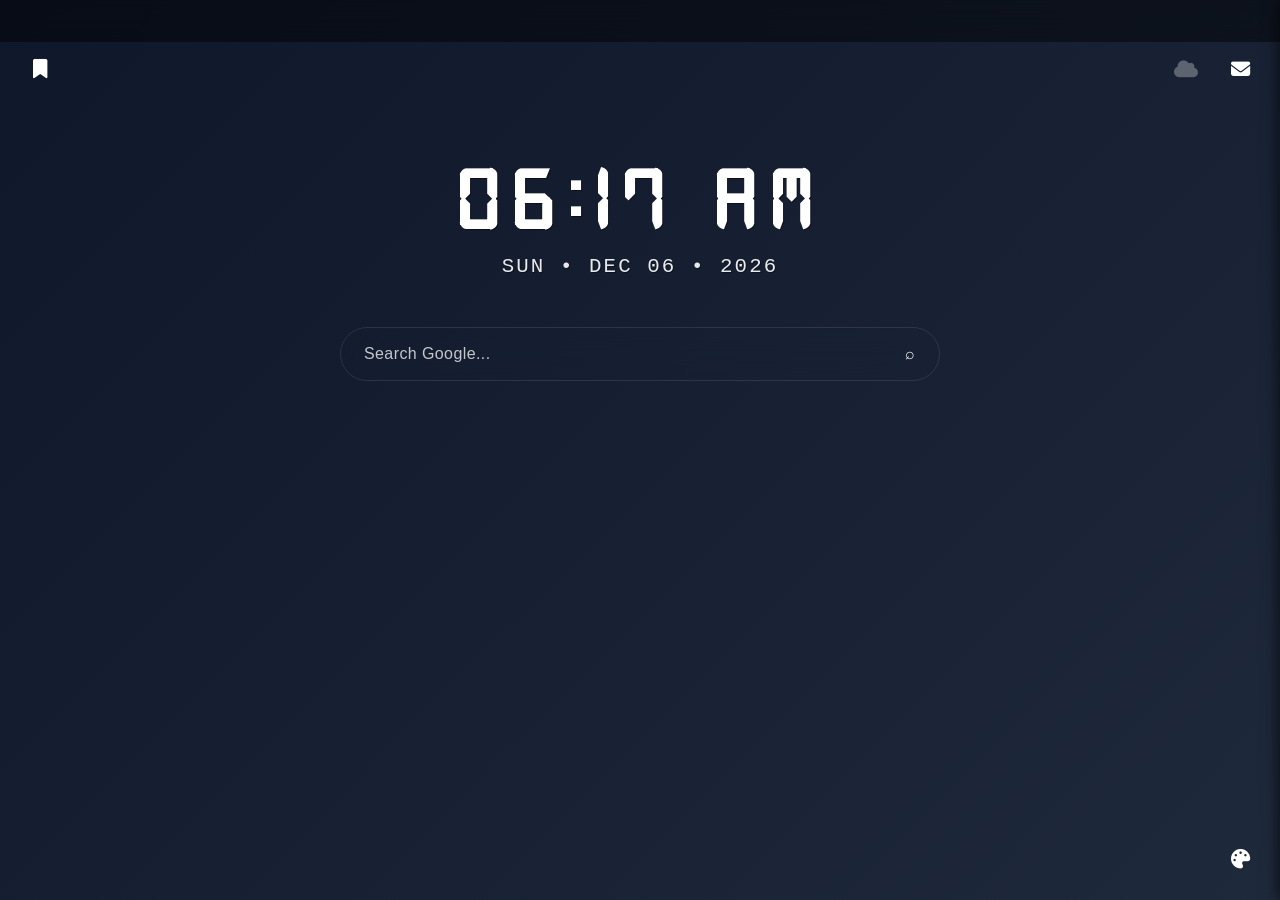
==== commit 4979c9d1: "Add Firebase realtime sync listener Co-Authored-By: Claude Opus 4.7 <noreply@anthropic.com>" ====
--- a/tab/index.html
+++ b/tab/index.html
@@ -112,6 +112,9 @@
     </div>
 
     <!-- Scripts -->
+    <script src="./vendor/firebase/firebase-app-compat.js"></script>
+    <script src="./vendor/firebase/firebase-auth-compat.js"></script>
+    <script src="./vendor/firebase/firebase-firestore-compat.js"></script>
     <script src="./sync.js"></script>
     <script src="./storage.js"></script>
     <script src="scripts/clock.js"></script>
--- a/tab/styles/base.css
+++ b/tab/styles/base.css
@@ -32,7 +32,8 @@
   font-family: Arial, sans-serif;
   display: flex;
   justify-content: center;
-  align-items: center;
+  align-items: flex-start;
+  padding-top: 12vh;
   color: var(--color-text);
   user-select: none;
 }
--- a/tab/styles/clock.css
+++ b/tab/styles/clock.css
@@ -1,34 +1,19 @@
 /* ===== CLOCK ===== */
-.clock {
-  font-size: 3.5rem;
-  font-weight: 600;
-  padding: 1rem 2rem;
-  margin-bottom: 2rem;
-  letter-spacing: 2px;
-  color: var(--color-text);
-  display: inline-block;
-}
-
 .time-container {
-  perspective: 1000px;
-  position: relative;
   min-width: 400px;
+  margin-bottom: 1.5rem;
 }
 
 .digital-display {
   padding: 25px 40px;
   position: relative;
   display: inline-block;
-  overflow: hidden;
 }
 
 .digital-display::before {
   content: '';
   position: absolute;
-  top: 0;
-  left: 0;
-  right: 0;
-  bottom: 0;
+  top: 0; left: 0; right: 0; bottom: 0;
   pointer-events: none;
   animation: scanLines 2s linear infinite;
 }
@@ -41,8 +26,10 @@
   letter-spacing: 0.15em;
   display: block;
   text-align: center;
-  margin-bottom: 8px;
+  line-height: 1;
+  margin-bottom: 10px;
   position: relative;
+  z-index: 1;
 }
 
 .time .colon {
@@ -51,16 +38,8 @@
 }
 
 @keyframes blink {
-
-  0%,
-  50% {
-    opacity: 1;
-  }
-
-  51%,
-  100% {
-    opacity: 0.3;
-  }
+  0%, 50% { opacity: 1; }
+  51%, 100% { opacity: 0.3; }
 }
 
 .date {
@@ -72,4 +51,7 @@
   text-align: center;
   opacity: 0.9;
   text-transform: uppercase;
+  position: relative;
+  z-index: 1;
+  margin-top: 0;
 }
--- a/tab/styles/mail.css
+++ b/tab/styles/mail.css
@@ -111,8 +111,34 @@
     padding: 0.85rem;
     border-radius: 10px;
     background: rgba(255, 255, 255, 0.03);
-    transition: background 0.15s;
-}
+    transition: background 0.15s, transform 0.2s ease, opacity 0.2s ease;
+    cursor: grab;
+    position: relative;
+}
+
+.mail-account-card:active {
+    cursor: grabbing;
+}
+
+.mail-account-card.dragging {
+    opacity: 0.45;
+    transform: scale(0.97);
+}
+
+.mail-account-card.drag-over-top::before,
+.mail-account-card.drag-over-bottom::after {
+    content: "";
+    position: absolute;
+    left: 6px;
+    right: 6px;
+    height: 2px;
+    background: #3b82f6;
+    border-radius: 2px;
+    box-shadow: 0 0 8px rgba(59, 130, 246, 0.6);
+}
+
+.mail-account-card.drag-over-top::before { top: -2px; }
+.mail-account-card.drag-over-bottom::after { bottom: -2px; }
 
 .mail-account-card:hover {
     background: rgba(255, 255, 255, 0.06);
@@ -125,6 +151,8 @@
     object-fit: cover;
     flex-shrink: 0;
     border: 2px solid rgba(255, 255, 255, 0.12);
+    -webkit-user-drag: none;
+    user-select: none;
 }
 
 .account-info {
--- a/tab/styles/shortcuts.css
+++ b/tab/styles/shortcuts.css
@@ -1,6 +1,8 @@
 .shortcut-grid {
-    display: grid;
-    grid-template-columns: repeat(auto-fill, minmax(90px, 1fr));
+    display: flex;
+    flex-wrap: wrap;
+    justify-content: center;
+    align-content: flex-start;
     gap: 1.25rem;
 }
 
@@ -12,6 +14,9 @@
     transition: opacity 0.2s, transform 0.25s ease, outline 0.15s ease;
     border-radius: 10px;
     padding: 0.5rem 0.25rem;
+    width: 90px;
+    flex: 0 0 90px;
+    box-sizing: border-box;
 }
 
 .shortcut-item a,
@@ -35,6 +40,22 @@
     border-radius: 10px;
     background: rgba(255, 255, 255, 0.05);
 }
+
+.shortcut-item.drag-insert-before::before,
+.shortcut-item.drag-insert-after::after {
+    content: "";
+    position: absolute;
+    top: 10%;
+    bottom: 10%;
+    width: 3px;
+    background: #3b82f6;
+    border-radius: 2px;
+    box-shadow: 0 0 8px rgba(59, 130, 246, 0.6);
+    pointer-events: none;
+}
+
+.shortcut-item.drag-insert-before::before { left: -8px; }
+.shortcut-item.drag-insert-after::after { right: -8px; }
 
 @keyframes settle-bounce {
     0% { transform: scale(0.95); }
--- a/tab/styles/bookmarks.css
+++ b/tab/styles/bookmarks.css
@@ -11,7 +11,7 @@
     backdrop-filter: blur(12px);
     -webkit-backdrop-filter: blur(12px);
 }
-body.bookmark-bar-visible { padding-top: 42px; }
+body.bookmark-bar-visible { padding-top: calc(42px + 12vh); }
 
 .bookmark-bar-items {
     display: flex; align-items: center; gap: 2px;
